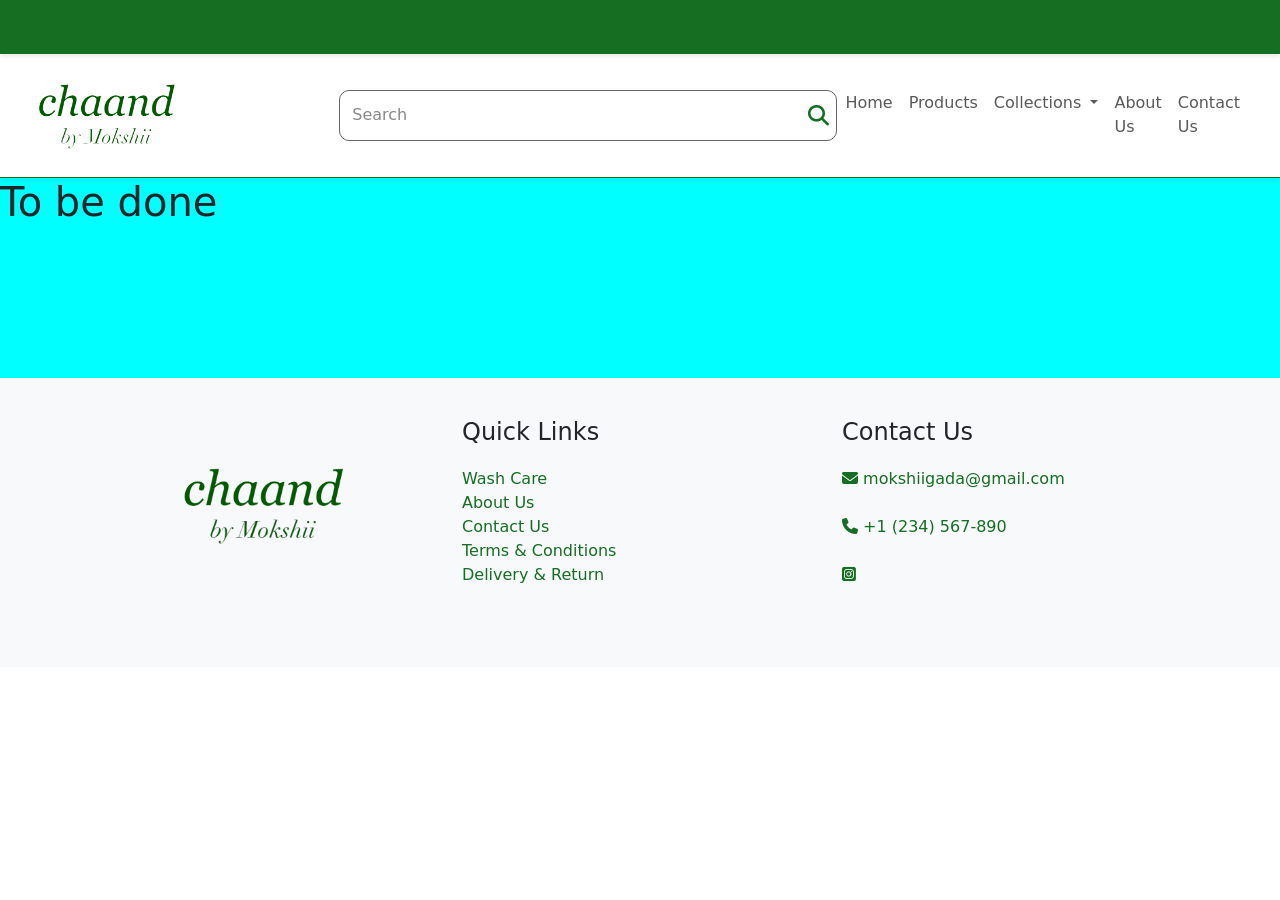
==== index.html @ b55c038a "eleventh" ====
<!DOCTYPE html>
<html lang="en">
<head>
    <meta charset="UTF-8">
    <meta name="viewport" content="width=device-width, initial-scale=1.0">
    <title>chaand</title>

    <!-- Bootstrap CSS -->
    <link href="https://cdn.jsdelivr.net/npm/bootstrap@5.3.0-alpha3/dist/css/bootstrap.min.css" rel="stylesheet"
    integrity="sha384-KK94CHFLLe+nY2dmCWGMq91rCGa5gtU4mk92HdvYe+M/SXH301p5ILy+dN9+nJOZ" crossorigin="anonymous">

    <!-- Bootstrap JS -->
    <script src="https://cdn.jsdelivr.net/npm/bootstrap@5.3.0-alpha3/dist/js/bootstrap.bundle.min.js"></script>

    <!-- Bootstrap Icons -->
    <link rel="stylesheet" href="https://cdnjs.cloudflare.com/ajax/libs/font-awesome/4.7.0/css/font-awesome.min.css">
    <link rel="stylesheet" href="https://cdnjs.cloudflare.com/ajax/libs/font-awesome/6.5.2/css/all.min.css" integrity="sha512-SnH5WK+bZxgPHs44uWIX+LLJAJ9/2PkPKZ5QiAj6Ta86w+fsb2TkcmfRyVX3pBnMFcV7oQPJkl9QevSCWr3W6A==" crossorigin="anonymous" referrerpolicy="no-referrer" />


    <!-- Title Icon -->
    <link rel="icon" href="./images/favicon.png" type="image/x-icon">

    <!-- Custom CSS -->
    <link rel="stylesheet" href="./CSS/home.css">
</head>
<body>
    <!-- Marquee -->
    <div class="marquee-container">
        <div class="marquee-text">| Linen your Way |</div>
        <div class="marquee-text">Sustainable | Handcrafted | Timeless luxury</div>
    </div>

    <!-- Navbar -->
    <nav class="navbar navbar-expand-lg navbar-light bg-white p-3 fs-6 align-items-center shadow-sm">
        <div class="container-fluid">
            <!-- Logo -->
            <a class="navbar-brand" href="#">
                <img class="logo_img" src="./images/logo b.png" alt="logo">
            </a>

            <!-- Toggler Button -->
            <button class="navbar-toggler" type="button" data-bs-toggle="collapse" data-bs-target="#navbarContent" aria-controls="navbarContent" aria-expanded="false" aria-label="Toggle navigation">
                <span class="navbar-toggler-icon"></span>
            </button>
        </div>

        <!-- Search Box (Always visible but positioned below the logo only on small screens) -->
        <div class="search_box_container">
            <div class="search_box position-relative">
                <input type="text" name="search" id="search" placeholder=" " required>
                <label for="search" class="floating_label">Search</label>
                <i class="fa fa-search position-absolute end-0 me-2"></i>
            </div>
        </div>

        <!-- Navbar Links -->
        <div class="collapse navbar-collapse content_bar" id="navbarContent">
            <ul class="navbar-nav ms-auto mb-2 mb-lg-0">
                <li class="nav-item">
                    <a class="nav-link" href="#">Home</a>
                </li>
                <li class="nav-item">
                    <a class="nav-link" href="#">Products</a>
                </li>
                <!-- Dropdown Menu -->
                <li class="nav-item dropdown">
                    <a class="nav-link dropdown-toggle" href="#" id="collectionsDropdown" role="button" data-bs-toggle="dropdown" aria-expanded="false">
                        Collections
                    </a>
                    <ul class="dropdown-menu" aria-labelledby="collectionsDropdown">
                        <li><a class="dropdown-item" href="#">Collection Padma</a></li>
                        <!-- <li><hr class="dropdown-divider"></li> -->
                    </ul>
                </li>
                <li class="nav-item">
                    <a class="nav-link" href="#">About Us</a>
                </li>
                <li class="nav-item">
                    <a class="nav-link" href="#">Contact Us</a>
                </li>
            </ul>
        </div>
    </nav>


    <section class="main" style="background-color: aqua; height: 200px;"> 
        <h1>To be done</h1>
    </section>


    <!-- footer -->
    <footer class="footer">
        <div class="container">
            <div class="row">
                <!-- Section 1: Logo -->
                <div class="col-md-4 text-center text-md-left mb-4" style="align-self: center;">
                    <img src="./images/footer_logo.png" alt="Brand Logo" class="img-fluid" style="max-width: 200px; align-items:center ; ">
                    <!-- <p>Linen your way</p> -->
                </div>

                <!-- Section 2: Quick Links -->
                <div class="col-md-4 mb-4">
                    <h4>Quick Links</h4>
                    <ul class="list-unstyled">
                        <li><a href="/wash-care">Wash Care</a></li>
                        <li><a href="/about">About Us</a></li>
                        <li><a href="/contact">Contact Us</a></li>
                        <li><a href="/terms">Terms & Conditions</a></li>
                        <li><a href="/delivery-return">Delivery & Return</a></li>
                    </ul>
                </div>

                <!-- Section 3: Contact Information -->
                <div class="col-md-4 mb-4 f-sec-3">
                    <h4>Contact Us</h4>
                    <a href="mailto:your-email@example.com"><i class="fa-solid fa-envelope"></i> mokshiigada@gmail.com</a><br><br>
                    <a href="tel:+1234567890"><i class="fa-solid fa-phone"></i> +1 (234) 567-890</a><br><br>
                    <p><a href="https://www.instagram.com/chaandbymokshii?igsh=dm93OHhjeDJ2b2Zz" target="_blank"><i class="fa-brands fa-square-instagram"></i></a></p>
                </div>
            </div>
        </div>
    </footer>
</body>
</html>
---- CSS/home.css ----
/* Marquee */

.marquee-container {
    position: fixed;
    top: 0;
    left: 0;
    width: 100%;
    height: 6vh;
    overflow: hidden;
    background: #166e22; /* Clean white background */
    box-shadow: 0 2px 5px rgba(0, 0, 0, 0.1); /* Subtle shadow for separation */
    display: flex;
    align-items: center;
    justify-content: center;
    z-index: 1000;
}

/* Marquee text */
.marquee-text {
    position: absolute;
    width: 100%;
    text-align: center;
    font-size: 1.3rem;
    font-weight: 500;
    color: #333; /* Neutral, professional color */
    opacity: 0;
    color: #ffffff;
    animation: marquee-animation 8s linear infinite;
    transition: transform 0.3s ease, opacity 0.3s ease;
    display: flex;
    justify-content: center;
    align-items: center;
}



.marquee-text:nth-child(1) {
    animation-delay: 0s;
}

/* Second marquee animation */
.marquee-text:nth-child(2) {
    animation-delay: 4s;
}

/* Fade-in and slide-up animation */
@keyframes marquee-animation {
    0% { transform: translateY(100%); opacity: 0; }
    15% { transform: translateY(0); opacity: 1; }
    40% { transform: translateY(0); opacity: 1; }
    50% { transform: translateY(-100%); opacity: 0; }
    100% { transform: translateY(-100%); opacity: 0; }
}

/* Pause on hover */
.marquee-container:hover .marquee-text {
    animation-play-state: paused;
}

/* Responsive design */
@media (max-width: 768px) {

    .marquee-container
    {
        height: 4.3vh;
    }

    .marquee-text {
        font-size: 1rem;
    }
}


/* Navbar */
.navbar
{
    margin-top: 6vh;
    border-bottom: 1px groove #166e22;
}

.logo_img {
    width: 10rem;
    height: auto;
}
.search_box {
    position: relative;
    display: flex;
    align-items: center;
}

.search_box input {
    all: unset;
    padding: 0.8rem 0.5rem;
    width: 30rem;
    border: 1px solid #666;
    border-radius: 10px;
    transition: border-color 0.3s ease;
}

.search_box input:focus,
.search_box input:hover {
    border-color: #166e22;
    outline: none;
}

.floating_label {
    position: absolute;
    top: 50%;
    left: 0.8rem;
    transform: translateY(-50%);
    color: #888;
    font-size: 1rem;
    transition: all 0.3s ease;
    pointer-events: none;
}

.search_box input:focus ~ .floating_label,
.search_box input:not(:placeholder-shown) ~ .floating_label {
    top: -0.25rem;
    left: 0.6rem;
    font-size: 1rem;
    color: #166e22;
    background: #fff;
    padding-inline: 0.2rem;
}

.search_box i {
    position: absolute;
    right: 10px;
    color: #166e22;
    font-size: 1.3rem;
    pointer-events: none;
}

@media (max-width: 768px) {

    .heading_row
    {
        display: block;
    }

    .navbar
    {
        margin-top: 4.3vh;
    }

    .logo
    {
        margin-left: -5%;
    }

    .logo_img {
        width: 7rem;
    }   

    .search_box input {
        width: 10rem;
    }
}

/* Logo */
.logo_img {
    width: 10rem;
    height: auto;
}

/* Search Box */
.search_box {
    position: relative;
    display: flex;
    align-items: center;
    margin: 0 auto;
}

.search_box input {
    all: unset;
    padding: 0.8rem 0.5rem;
    width: 100%;
    border: 1px solid #666;
    border-radius: 10px;
    transition: border-color 0.3s ease;
}

.search_box input:focus,
.search_box input:hover {
    border-color: #166e22;
    outline: none;
}

.floating_label {
    position: absolute;
    top: 50%;
    left: 0.8rem;
    transform: translateY(-50%);
    color: #888;
    font-size: 1rem;
    transition: all 0.3s ease;
    pointer-events: none;
}

.search_box input:focus ~ .floating_label,
.search_box input:not(:placeholder-shown) ~ .floating_label {
    top: -0.25rem;
    left: 0.6rem;
    font-size: 0.9rem;
    color: #166e22;
    background: #fff;
    padding-inline: 0.2rem;
}

.search_box i {
    position: absolute;
    right: 10px;
    color: #166e22;
    font-size: 1.3rem;
    pointer-events: none;
}

/* Responsive Search Box */
@media (max-width: 992px) {
    .search_box {
        margin-top: 0.5rem;
        width: 100%;
    }
}

@media (max-width: 768px) {
    .logo_img {
        width: 7rem;
    }

    .content_bar
    {
        margin-top: 1rem;
    }
}

.navbar {
    margin-top: 6vh;
    border-bottom: 1px solid #166e22;
}

.content_bar
{
    margin-right: 1rem;
    /* margin-left: -5%; */
}

.search_box {
    position: relative;
    display: flex;
    align-items: center;
    margin: 0 auto;
}

.search_box input {
    all: unset;
    padding: 0.8rem 0.5rem;
    width: 100%;
    width: 30rem;
    border: 1px solid #666;
    border-radius: 10px;
    transition: border-color 0.3s ease;
}

.search_box input:focus,
.search_box input:hover {
    border-color: #166e22;
    outline: none;
}

.floating_label {
    position: absolute;
    top: 50%;
    left: 0.8rem;
    transform: translateY(-50%);
    color: #888;
    font-size: 1rem;
    transition: all 0.3s ease;
    pointer-events: none;
}

.search_box input:focus ~ .floating_label,
.search_box input:not(:placeholder-shown) ~ .floating_label {
    top: -0.25rem;
    left: 0.6rem;
    font-size: 0.9rem;
    color: #166e22;
    background: #fff;
    padding-inline: 0.2rem;
}

.search_box i {
    position: absolute;
    right: 10px;
    color: #166e22;
    font-size: 1.3rem;
    pointer-events: none;
}

.search_box_container {
    width: 100%;
}


@media (max-width: 992px) {
    .search_box_container {
        margin-top: 1rem; 
    }
}

@media (min-width: 992px) {
    .search_box_container {
        display: flex;
        justify-content: flex-end;
        margin-top: 0;
    }
}


/* footer */
.footer {
    background-color: #f8f9fa;
    padding: 40px 0;
}
.footer h4 {
    margin-bottom: 20px;
}
.footer a {
    color: #007bff;
    text-decoration: none;
}
.footer a:hover {
    text-decoration: underline;
}

.footer a, i, p{
    color: #166e22;
}

@media(max-width:767px){   
    .footer{
        display: flex;
        align-items: center;
        /* justify-content: center; */
        text-align: center;
    }
}
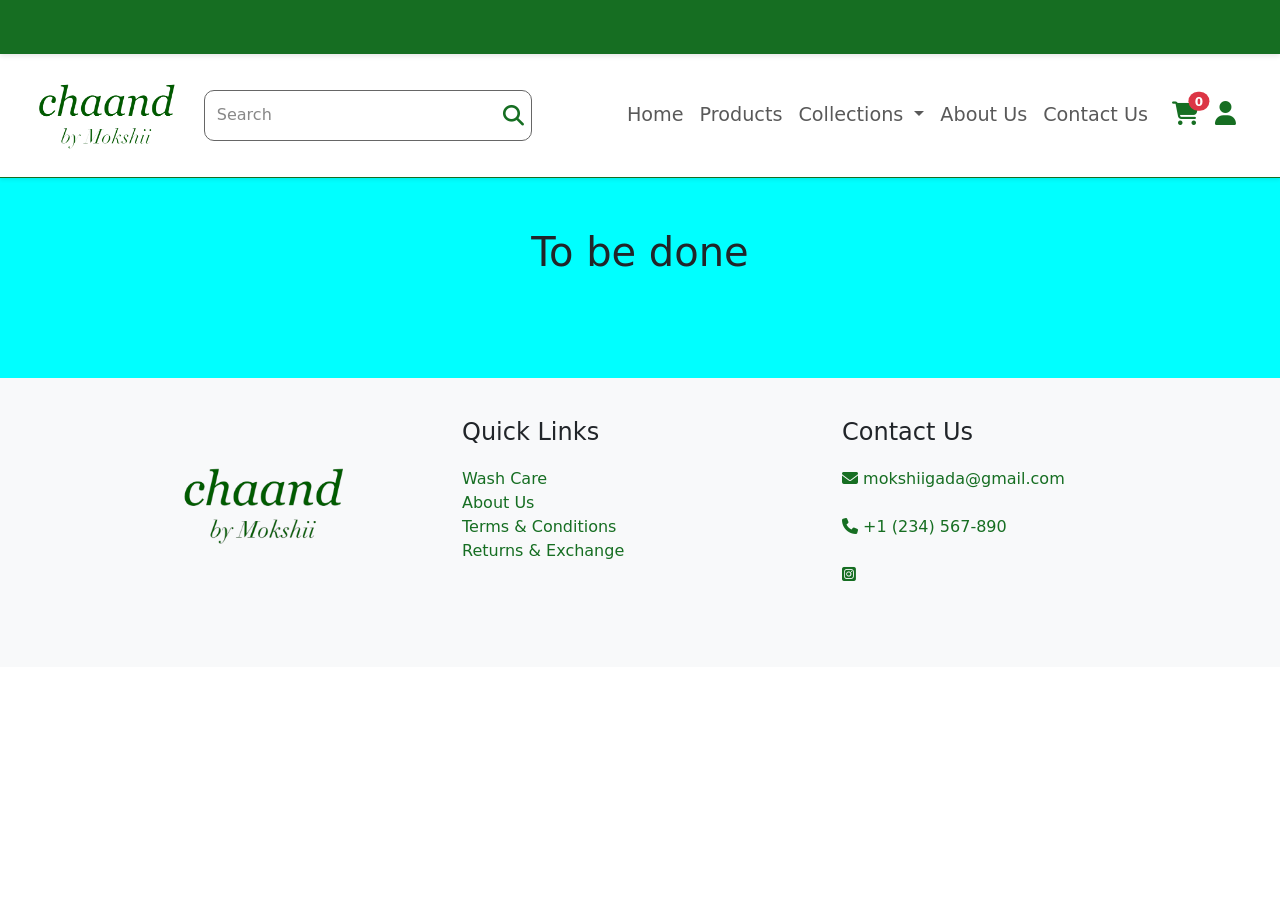
==== commit 11fae7dc: "twelth" ====
--- a/index.html
+++ b/index.html
@@ -22,6 +22,8 @@
 
     <!-- Custom CSS -->
     <link rel="stylesheet" href="./CSS/home.css">
+
+    
 </head>
 <body>
     <!-- Marquee -->
@@ -32,55 +34,72 @@
 
     <!-- Navbar -->
     <nav class="navbar navbar-expand-lg navbar-light bg-white p-3 fs-6 align-items-center shadow-sm">
-        <div class="container-fluid">
-            <!-- Logo -->
+        <div class="container-fluid d-flex align-items-center">
             <a class="navbar-brand" href="#">
                 <img class="logo_img" src="./images/logo b.png" alt="logo">
             </a>
-
-            <!-- Toggler Button -->
-            <button class="navbar-toggler" type="button" data-bs-toggle="collapse" data-bs-target="#navbarContent" aria-controls="navbarContent" aria-expanded="false" aria-label="Toggle navigation">
+        
+            <div class="search_box_container me-auto">
+                <div class="search_box position-relative">
+                    <input type="text" name="search" id="search" placeholder=" " required>
+                    <label for="search" class="floating_label">Search</label>
+                    <i class="fa fa-search position-absolute end-0 me-2"></i>
+                </div>
+            </div>
+        
+            <button class="navbar-toggler order-3" type="button" data-bs-toggle="collapse" data-bs-target="#navbarContent" aria-controls="navbarContent" aria-expanded="false" aria-label="Toggle navigation">
                 <span class="navbar-toggler-icon"></span>
             </button>
-        </div>
-
-        <!-- Search Box (Always visible but positioned below the logo only on small screens) -->
-        <div class="search_box_container">
-            <div class="search_box position-relative">
-                <input type="text" name="search" id="search" placeholder=" " required>
-                <label for="search" class="floating_label">Search</label>
-                <i class="fa fa-search position-absolute end-0 me-2"></i>
+        
+            <div class="collapse navbar-collapse content_bar order-2" id="navbarContent">
+                <ul class="navbar-nav ms-auto mb-2 mb-lg-0">
+                    <li class="nav-item">
+                        <a class="nav-link" href="#">Home</a>
+                    </li>
+                    <li class="nav-item">
+                        <a class="nav-link" href="#">Products</a>
+                    </li>
+                    <li class="nav-item dropdown">
+                        <a class="nav-link dropdown-toggle" href="#" id="collectionsDropdown" role="button" data-bs-toggle="dropdown" aria-expanded="false">
+                            Collections
+                        </a>
+                        <ul class="dropdown-menu" aria-labelledby="collectionsDropdown">
+                            <li><a class="dropdown-item" href="#">Collection Padma</a></li>
+                        </ul>
+                    </li>
+                    <li class="nav-item">
+                        <a class="nav-link" href="#">About Us</a>
+                    </li>
+                    <li class="nav-item">
+                        <a class="nav-link" href="#">Contact Us</a>
+                    </li>
+                </ul>
+            </div>
+        
+            <!-- desktop view -->
+            <div class="icon-bar d-none d-lg-flex align-items-center ms-lg-3 order-2">
+                <a href="/cart" class="nav-link position-relative me-3">
+                    <i class="fa fa-shopping-cart"></i>
+                    <span class="position-absolute top-0 start-100 translate-middle badge rounded-pill bg-danger">0</span>
+                </a>
+                <a href="/account" class="nav-link">
+                    <i class="fa fa-user"></i>
+                </a>
+            </div>
+        
+            <!-- mobile view -->
+            <div class="icon-bar d-flex d-lg-none align-items-center order-1 ms-auto">
+                <a href="/cart" class="nav-link position-relative me-3">
+                    <i class="fa fa-shopping-cart"></i>
+                    <span class="position-absolute top-0 start-100 translate-middle badge rounded-pill bg-danger">0</span>
+                </a>
+                <a href="/account" class="nav-link">
+                    <i class="fa fa-user"></i>
+                </a>
             </div>
         </div>
-
-        <!-- Navbar Links -->
-        <div class="collapse navbar-collapse content_bar" id="navbarContent">
-            <ul class="navbar-nav ms-auto mb-2 mb-lg-0">
-                <li class="nav-item">
-                    <a class="nav-link" href="#">Home</a>
-                </li>
-                <li class="nav-item">
-                    <a class="nav-link" href="#">Products</a>
-                </li>
-                <!-- Dropdown Menu -->
-                <li class="nav-item dropdown">
-                    <a class="nav-link dropdown-toggle" href="#" id="collectionsDropdown" role="button" data-bs-toggle="dropdown" aria-expanded="false">
-                        Collections
-                    </a>
-                    <ul class="dropdown-menu" aria-labelledby="collectionsDropdown">
-                        <li><a class="dropdown-item" href="#">Collection Padma</a></li>
-                        <!-- <li><hr class="dropdown-divider"></li> -->
-                    </ul>
-                </li>
-                <li class="nav-item">
-                    <a class="nav-link" href="#">About Us</a>
-                </li>
-                <li class="nav-item">
-                    <a class="nav-link" href="#">Contact Us</a>
-                </li>
-            </ul>
-        </div>
-    </nav>
+        
+    </nav>        
 
 
     <section class="main" style="background-color: aqua; height: 200px;"> 
@@ -92,25 +111,20 @@
     <footer class="footer">
         <div class="container">
             <div class="row">
-                <!-- Section 1: Logo -->
                 <div class="col-md-4 text-center text-md-left mb-4" style="align-self: center;">
                     <img src="./images/footer_logo.png" alt="Brand Logo" class="img-fluid" style="max-width: 200px; align-items:center ; ">
-                    <!-- <p>Linen your way</p> -->
                 </div>
 
-                <!-- Section 2: Quick Links -->
                 <div class="col-md-4 mb-4">
                     <h4>Quick Links</h4>
                     <ul class="list-unstyled">
                         <li><a href="/wash-care">Wash Care</a></li>
                         <li><a href="/about">About Us</a></li>
-                        <li><a href="/contact">Contact Us</a></li>
                         <li><a href="/terms">Terms & Conditions</a></li>
-                        <li><a href="/delivery-return">Delivery & Return</a></li>
+                        <li><a href="/delivery-return">Returns & Exchange</a></li>
                     </ul>
                 </div>
 
-                <!-- Section 3: Contact Information -->
                 <div class="col-md-4 mb-4 f-sec-3">
                     <h4>Contact Us</h4>
                     <a href="mailto:your-email@example.com"><i class="fa-solid fa-envelope"></i> mokshiigada@gmail.com</a><br><br>
--- a/CSS/home.css
+++ b/CSS/home.css
@@ -1,5 +1,4 @@
 /* Marquee */
-
 .marquee-container {
     position: fixed;
     top: 0;
@@ -7,24 +6,22 @@
     width: 100%;
     height: 6vh;
     overflow: hidden;
-    background: #166e22; /* Clean white background */
-    box-shadow: 0 2px 5px rgba(0, 0, 0, 0.1); /* Subtle shadow for separation */
+    background: #166e22;
+    box-shadow: 0 2px 5px rgba(0, 0, 0, 0.1);
     display: flex;
     align-items: center;
     justify-content: center;
     z-index: 1000;
 }
 
-/* Marquee text */
 .marquee-text {
     position: absolute;
     width: 100%;
     text-align: center;
     font-size: 1.3rem;
     font-weight: 500;
-    color: #333; /* Neutral, professional color */
+    color: #ffffff;
     opacity: 0;
-    color: #ffffff;
     animation: marquee-animation 8s linear infinite;
     transition: transform 0.3s ease, opacity 0.3s ease;
     display: flex;
@@ -32,18 +29,14 @@
     align-items: center;
 }
 
-
-
 .marquee-text:nth-child(1) {
     animation-delay: 0s;
 }
 
-/* Second marquee animation */
 .marquee-text:nth-child(2) {
     animation-delay: 4s;
 }
 
-/* Fade-in and slide-up animation */
 @keyframes marquee-animation {
     0% { transform: translateY(100%); opacity: 0; }
     15% { transform: translateY(0); opacity: 1; }
@@ -52,37 +45,48 @@
     100% { transform: translateY(-100%); opacity: 0; }
 }
 
-/* Pause on hover */
 .marquee-container:hover .marquee-text {
     animation-play-state: paused;
 }
 
-/* Responsive design */
 @media (max-width: 768px) {
-
-    .marquee-container
-    {
+    .marquee-container {
         height: 4.3vh;
     }
-
     .marquee-text {
         font-size: 1rem;
     }
 }
 
-
 /* Navbar */
-.navbar
+.navbar {
+    margin-top: 6vh;
+    border-bottom: 1px solid #166e22;
+    display: flex;
+    justify-content: space-between;
+    align-items: center;
+}
+
+.navbar-nav li a
 {
-    margin-top: 6vh;
-    border-bottom: 1px groove #166e22;
+    font-size: larger;
 }
 
 .logo_img {
     width: 10rem;
     height: auto;
 }
+
+.search_box_container {
+    flex-grow: 1;
+    display: flex;
+    justify-content: flex-end;
+    margin-right: auto;
+}
+
 .search_box {
+    width: 100%;
+    max-width: 400px;
     position: relative;
     display: flex;
     align-items: center;
@@ -91,9 +95,10 @@
 .search_box input {
     all: unset;
     padding: 0.8rem 0.5rem;
-    width: 30rem;
+    width: 100%;
     border: 1px solid #666;
     border-radius: 10px;
+    padding-right: 2rem;
     transition: border-color 0.3s ease;
 }
 
@@ -132,217 +137,87 @@
     pointer-events: none;
 }
 
-@media (max-width: 768px) {
-
-    .heading_row
-    {
-        display: block;
-    }
-
-    .navbar
-    {
-        margin-top: 4.3vh;
-    }
-
-    .logo
-    {
-        margin-left: -5%;
-    }
-
-    .logo_img {
-        width: 7rem;
-    }   
-
-    .search_box input {
-        width: 10rem;
-    }
-}
-
-/* Logo */
-.logo_img {
-    width: 10rem;
-    height: auto;
-}
-
-/* Search Box */
-.search_box {
-    position: relative;
-    display: flex;
-    align-items: center;
-    margin: 0 auto;
-}
-
-.search_box input {
-    all: unset;
-    padding: 0.8rem 0.5rem;
-    width: 100%;
-    border: 1px solid #666;
-    border-radius: 10px;
-    transition: border-color 0.3s ease;
-}
-
-.search_box input:focus,
-.search_box input:hover {
-    border-color: #166e22;
-    outline: none;
-}
-
-.floating_label {
-    position: absolute;
-    top: 50%;
-    left: 0.8rem;
-    transform: translateY(-50%);
-    color: #888;
-    font-size: 1rem;
-    transition: all 0.3s ease;
-    pointer-events: none;
-}
-
-.search_box input:focus ~ .floating_label,
-.search_box input:not(:placeholder-shown) ~ .floating_label {
-    top: -0.25rem;
-    left: 0.6rem;
-    font-size: 0.9rem;
-    color: #166e22;
-    background: #fff;
-    padding-inline: 0.2rem;
-}
-
-.search_box i {
-    position: absolute;
-    right: 10px;
-    color: #166e22;
-    font-size: 1.3rem;
-    pointer-events: none;
-}
-
-/* Responsive Search Box */
-@media (max-width: 992px) {
-    .search_box {
-        margin-top: 0.5rem;
-        width: 100%;
-    }
-}
-
+/* Navbar icon bar */
+.icon-bar {
+    display: flex;
+    align-items: center;
+    justify-content: center;
+    margin-right: 0.5rem;
+}
+
+.icon-bar a {
+    text-decoration: none;
+    margin-right: 0.5rem;
+}
+
+.icon-bar i {
+    font-size: 1.5rem;
+    color: #166e22;
+}
+
+.icon-bar .badge {
+    font-size: 0.75rem;
+    padding: 0.2rem 0.4rem;
+}
+
+/* Responsive adjustments */
 @media (max-width: 768px) {
     .logo_img {
         width: 7rem;
     }
 
-    .content_bar
-    {
-        margin-top: 1rem;
-    }
-}
-
-.navbar {
-    margin-top: 6vh;
-    border-bottom: 1px solid #166e22;
-}
-
-.content_bar
-{
-    margin-right: 1rem;
-    /* margin-left: -5%; */
-}
-
-.search_box {
-    position: relative;
-    display: flex;
-    align-items: center;
-    margin: 0 auto;
-}
-
-.search_box input {
-    all: unset;
-    padding: 0.8rem 0.5rem;
-    width: 100%;
-    width: 30rem;
-    border: 1px solid #666;
-    border-radius: 10px;
-    transition: border-color 0.3s ease;
-}
-
-.search_box input:focus,
-.search_box input:hover {
-    border-color: #166e22;
-    outline: none;
-}
-
-.floating_label {
-    position: absolute;
-    top: 50%;
-    left: 0.8rem;
-    transform: translateY(-50%);
-    color: #888;
-    font-size: 1rem;
-    transition: all 0.3s ease;
-    pointer-events: none;
-}
-
-.search_box input:focus ~ .floating_label,
-.search_box input:not(:placeholder-shown) ~ .floating_label {
-    top: -0.25rem;
-    left: 0.6rem;
-    font-size: 0.9rem;
-    color: #166e22;
-    background: #fff;
-    padding-inline: 0.2rem;
-}
-
-.search_box i {
-    position: absolute;
-    right: 10px;
-    color: #166e22;
-    font-size: 1.3rem;
-    pointer-events: none;
-}
-
-.search_box_container {
-    width: 100%;
-}
-
-
-@media (max-width: 992px) {
+    .navbar {
+        margin-top: 4.3vh;
+    }
     .search_box_container {
-        margin-top: 1rem; 
-    }
-}
-
-@media (min-width: 992px) {
-    .search_box_container {
-        display: flex;
-        justify-content: flex-end;
-        margin-top: 0;
-    }
-}
-
-
-/* footer */
+        max-width: 100%;
+        margin-right: 0;
+    }
+}
+
+@media (max-width: 991.98px) {
+    .navbar-nav .nav-item.d-none {
+        display: none !important;
+    }
+    .search-bar {
+        display: none;
+    }
+}
+
+/* Footer */
 .footer {
     background-color: #f8f9fa;
     padding: 40px 0;
 }
+
 .footer h4 {
     margin-bottom: 20px;
 }
+
 .footer a {
-    color: #007bff;
     text-decoration: none;
 }
+
 .footer a:hover {
     text-decoration: underline;
 }
 
-.footer a, i, p{
-    color: #166e22;
-}
-
-@media(max-width:767px){   
-    .footer{
+.footer a, i, p {
+    color: #166e22;
+}
+
+@media (max-width: 767px) {
+    .footer {
         display: flex;
         align-items: center;
-        /* justify-content: center; */
         text-align: center;
     }
 }
+
+/* Main Section */
+.main {
+    background-color: aqua;
+    height: 200px;
+    text-align: center;
+    padding-top: 50px;
+}
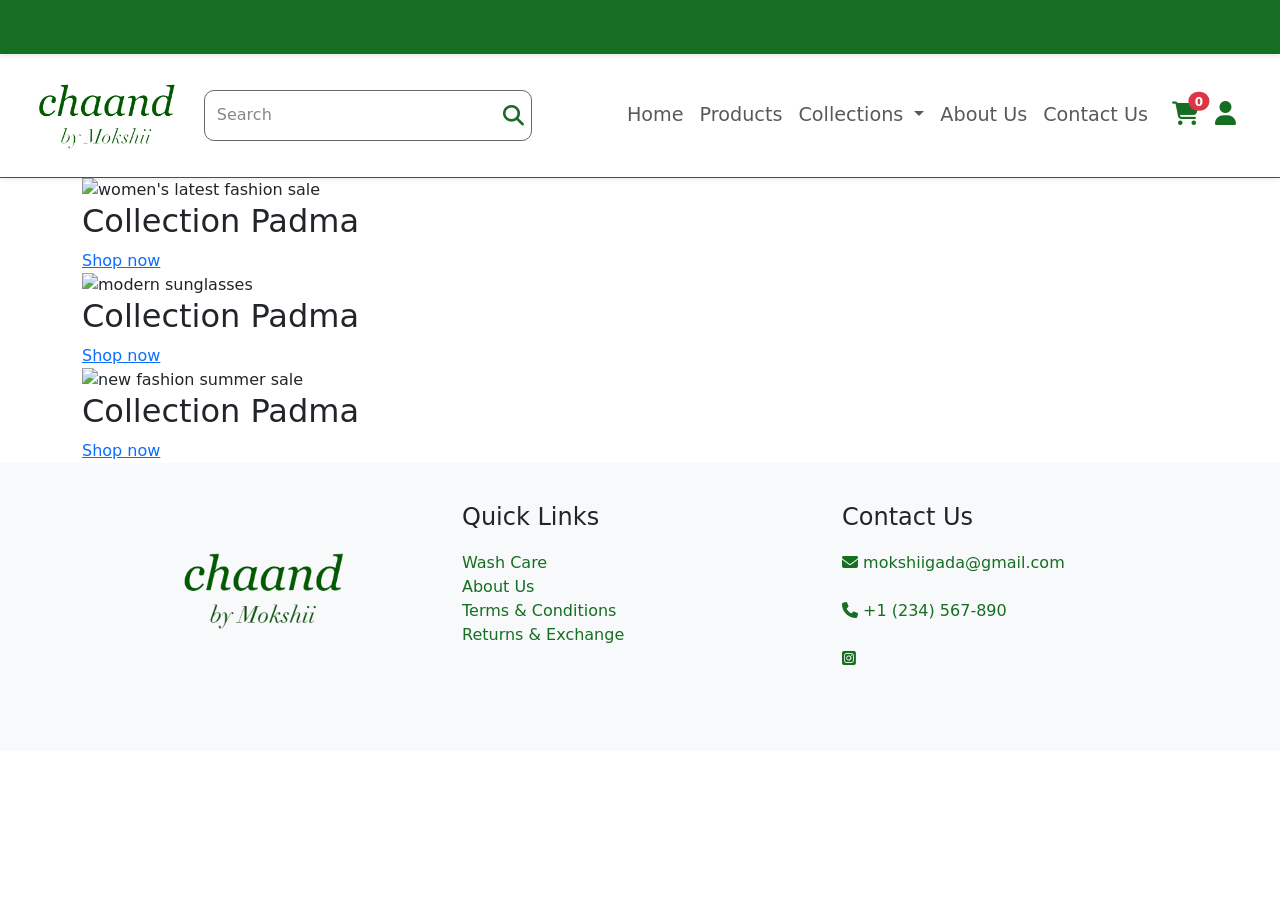
==== commit 9bd8af35: "thirteen" ====
--- a/index.html
+++ b/index.html
@@ -102,9 +102,45 @@
     </nav>        
 
 
-    <section class="main" style="background-color: aqua; height: 200px;"> 
+    <!-- <section class="main" style="background-color: aqua; height: 200px;"> 
         <h1>To be done</h1>
-    </section>
+    </section> -->
+
+    <main>
+        <div class="banner">
+            <div class="container">
+                <div class="slider-container has-scrollbar">
+                    <div class="slider-item">
+                        <img src="./images/carousel1.png" alt="women's latest fashion sale" class="banner-img">
+                        <div class="banner-content">
+                            <h2 class="banner-title">Collection Padma</h2>
+                            <a href="#" class="banner-btn">Shop now</a>
+                        </div>
+                    </div>
+                
+                    <div class="slider-item">
+                        <img src="./images/carousel2.heif" alt="modern sunglasses" class="banner-img">
+                        <div class="banner-content">
+                            <h2 class="banner-title">Collection Padma</h2>
+                            <a href="#" class="banner-btn">Shop now</a>
+                        </div>
+                    </div>
+                
+                    <div class="slider-item">
+                        <img src="./images/carousel1.png" alt="new fashion summer sale" class="banner-img">
+                        <div class="banner-content">
+                            <h2 class="banner-title">Collection Padma</h2>
+                            <a href="#" class="banner-btn">Shop now</a>
+                        </div>
+                    </div>
+                
+                    <div class="carousel-indicator"></div>
+                </div>
+                
+            </div>
+        </div>
+    </main>
+
 
 
     <!-- footer -->
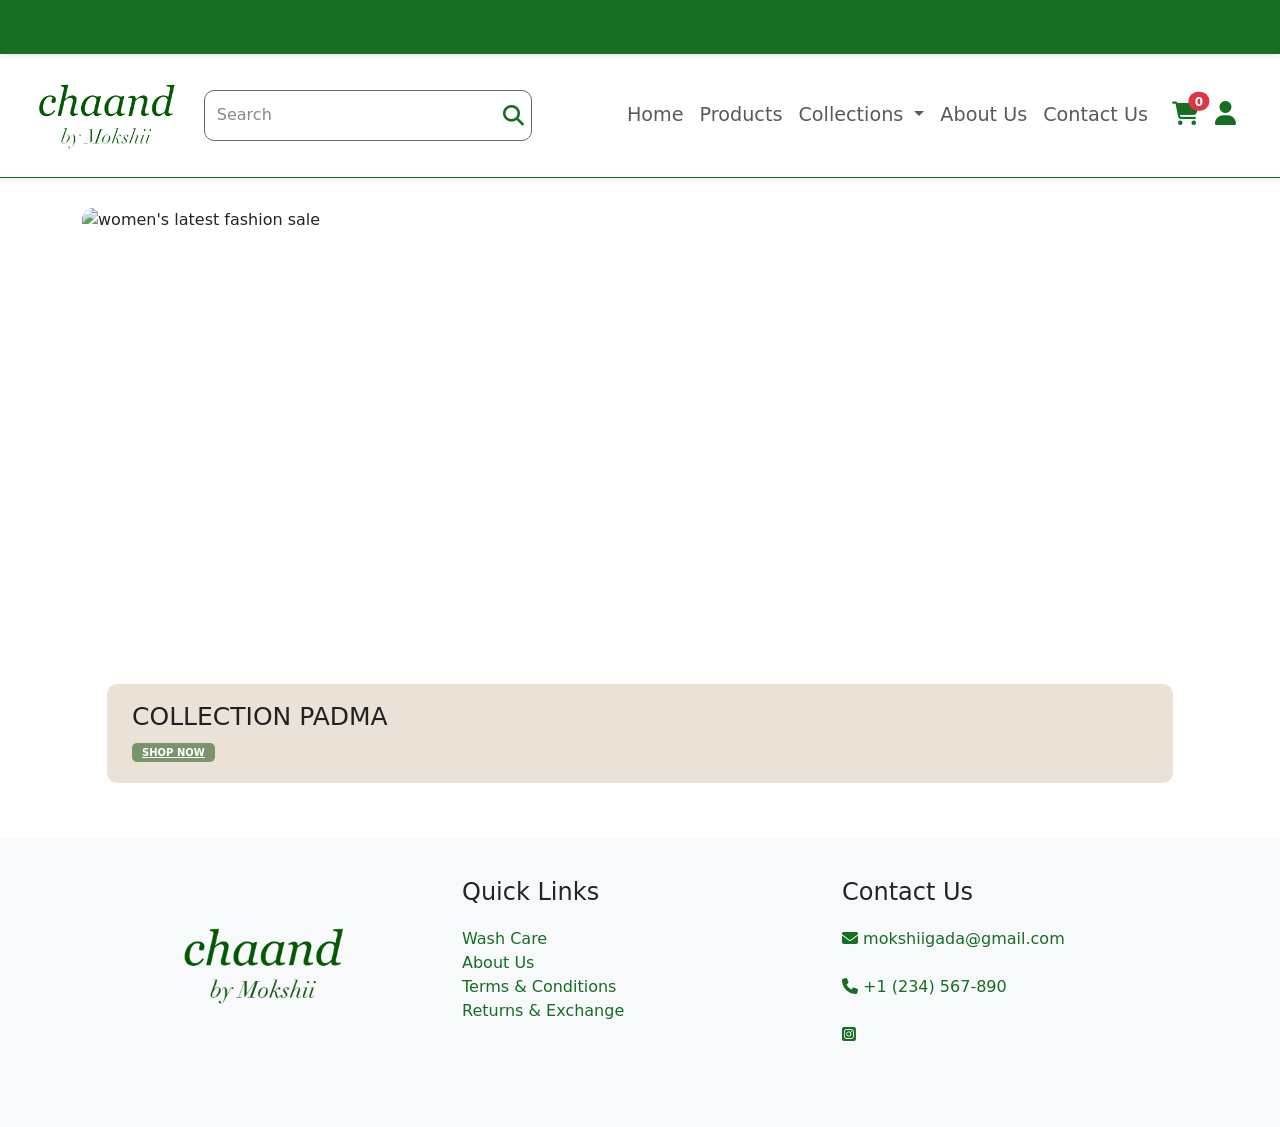
==== commit a65b4651: "sixteen" ====
--- a/index.html
+++ b/index.html
@@ -68,7 +68,7 @@
                         </ul>
                     </li>
                     <li class="nav-item">
-                        <a class="nav-link" href="#">About Us</a>
+                        <a class="nav-link" href="about_us.html">About Us</a>
                     </li>
                     <li class="nav-item">
                         <a class="nav-link" href="#">Contact Us</a>
@@ -156,7 +156,7 @@
                     <ul class="list-unstyled">
                         <li><a href="/wash-care">Wash Care</a></li>
                         <li><a href="/about">About Us</a></li>
-                        <li><a href="/terms">Terms & Conditions</a></li>
+                        <li><a href="terms_and_conditions.html">Terms & Conditions</a></li>
                         <li><a href="/delivery-return">Returns & Exchange</a></li>
                     </ul>
                 </div>
--- a/CSS/home.css
+++ b/CSS/home.css
@@ -67,8 +67,7 @@
     align-items: center;
 }
 
-.navbar-nav li a
-{
+.navbar-nav li a {
     font-size: larger;
 }
 
@@ -221,3 +220,91 @@
     text-align: center;
     padding-top: 50px;
 }
+
+/* carousel */
+.banner {
+    margin: 30px 0;
+}
+.slider-container {
+    display: flex;
+    align-items: center;
+    gap: 10px;
+    border-radius: 10px;
+    overflow-y: hidden;  
+    scroll-snap-type: inline mandatory;
+    overscroll-behavior-inline: contain;
+    scrollbar-width: thin;
+    scrollbar-color: #166e22 #f0f0f0;
+    width: 100%;
+}
+
+
+.slider-item {
+    position: relative;
+    min-width: 100%;
+    max-height: 450px;
+    aspect-ratio: 1 / 1;
+    border-radius: 10px;
+    overflow: hidden;
+    scroll-snap-align: start;
+}
+
+.slider-item .banner-img {
+    width: 100%;
+    height: 100%;
+    object-fit: cover;
+    object-position: right;
+}
+
+@media (min-width: 1024px) {
+    .slider-item {
+        max-height: 600px;
+    }
+}
+
+.banner-content {
+    background: #ebe2d7;
+    position: absolute;
+    bottom: 25px;
+    left: 25px;
+    right: 25px;
+    padding: 20px 25px;
+    border-radius: 10px;
+}
+
+.banner-subtitle {
+    color: #789569;
+    font-size: 0.875rem;
+    font-weight: 500;
+    text-transform: capitalize;
+    letter-spacing: 2px;
+    margin-bottom: 10px;
+}
+
+.banner-title {
+    color: hsl(0, 0%, 13%);
+    font-size: 1.563rem;
+    text-transform: uppercase;
+    line-height: 1;
+    margin-bottom: 10px;
+}
+
+.banner-text {
+    display: none;
+}
+
+.banner-btn {
+    background: #789569;
+    color: hsl(0, 100%, 100%);
+    width: max-content;
+    font-size: 0.625rem;
+    font-weight: 600;
+    text-transform: uppercase;
+    padding: 4px 10px;
+    border-radius: 5px;
+    transition: 0.2s ease;
+}
+
+.banner-btn:hover {
+    background: hsl(0, 0%, 13%);
+}
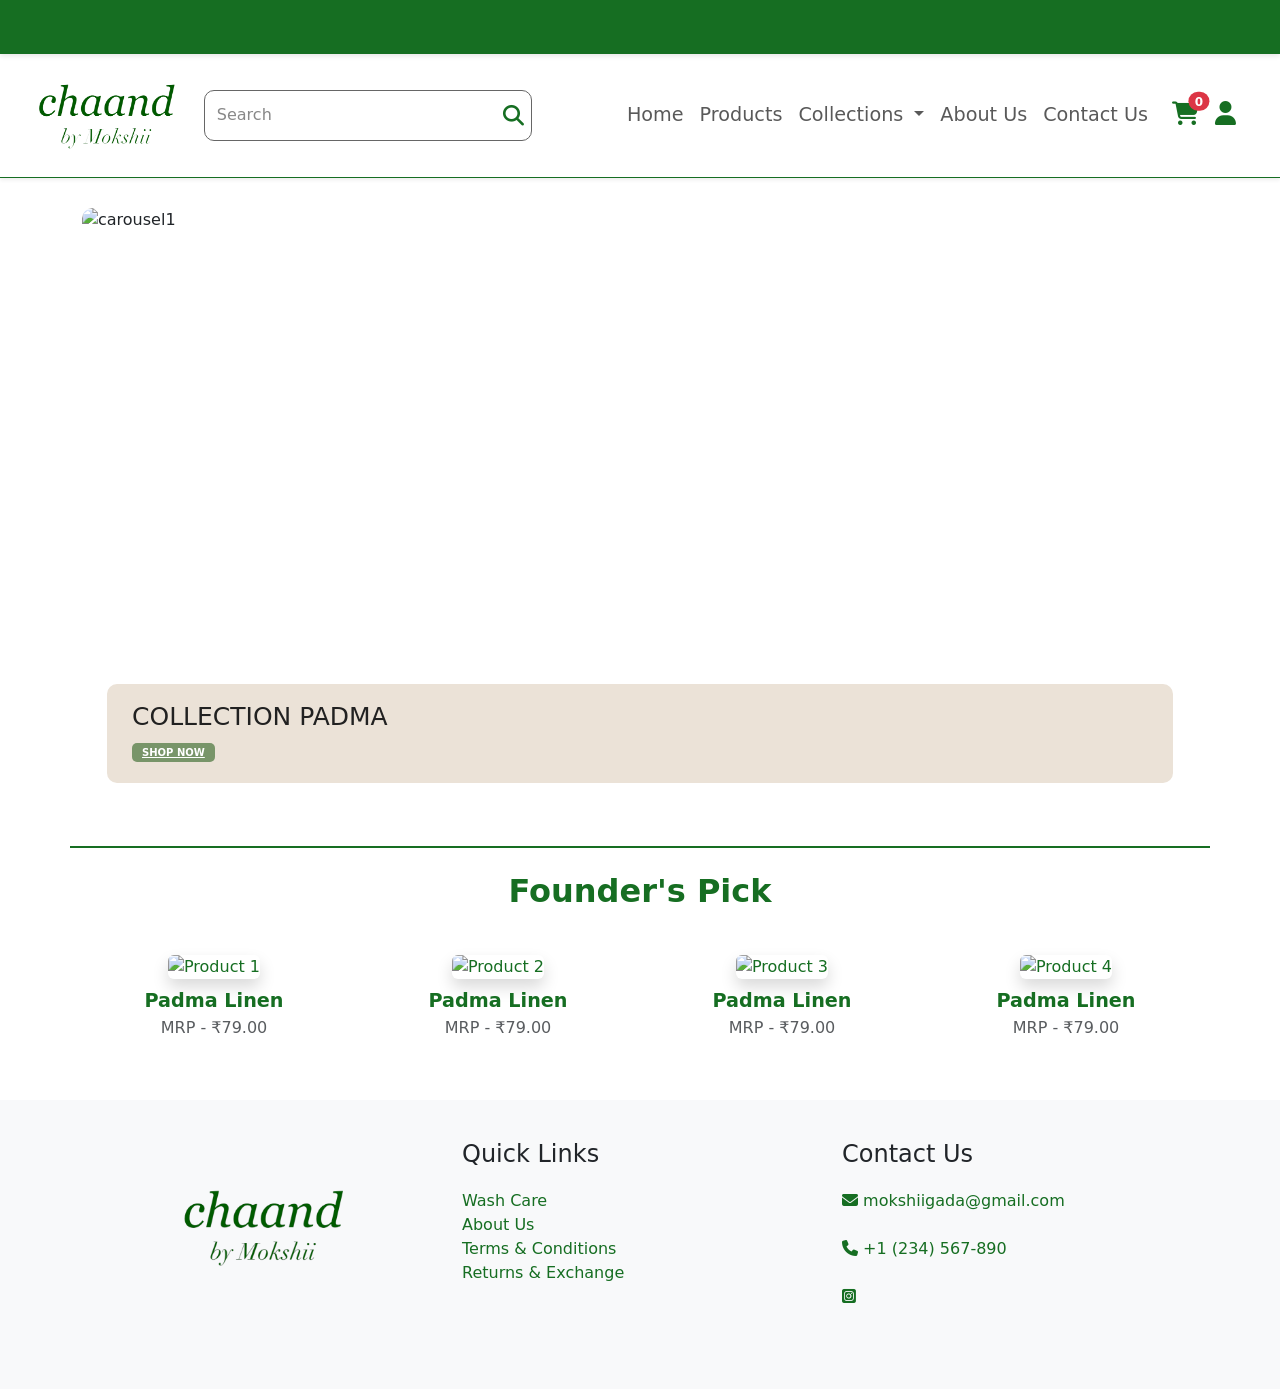
==== commit 188e0d68: "twenty" ====
--- a/index.html
+++ b/index.html
@@ -14,13 +14,15 @@
 
     <!-- Bootstrap Icons -->
     <link rel="stylesheet" href="https://cdnjs.cloudflare.com/ajax/libs/font-awesome/4.7.0/css/font-awesome.min.css">
-    <link rel="stylesheet" href="https://cdnjs.cloudflare.com/ajax/libs/font-awesome/6.5.2/css/all.min.css" integrity="sha512-SnH5WK+bZxgPHs44uWIX+LLJAJ9/2PkPKZ5QiAj6Ta86w+fsb2TkcmfRyVX3pBnMFcV7oQPJkl9QevSCWr3W6A==" crossorigin="anonymous" referrerpolicy="no-referrer" />
+    <link rel="stylesheet" href="https://cdnjs.cloudflare.com/ajax/libs/font-awesome/6.5.2/css/all.min.css" 
+    integrity="sha512-SnH5WK+bZxgPHs44uWIX+LLJAJ9/2PkPKZ5QiAj6Ta86w+fsb2TkcmfRyVX3pBnMFcV7oQPJkl9QevSCWr3W6A==" crossorigin="anonymous" referrerpolicy="no-referrer" />
 
 
     <!-- Title Icon -->
     <link rel="icon" href="./images/favicon.png" type="image/x-icon">
 
     <!-- Custom CSS -->
+    <link rel="stylesheet" href="./CSS/products/products.css">
     <link rel="stylesheet" href="./CSS/home.css">
 
     
@@ -57,7 +59,7 @@
                         <a class="nav-link" href="#">Home</a>
                     </li>
                     <li class="nav-item">
-                        <a class="nav-link" href="#">Products</a>
+                        <a class="nav-link" href="product.html">Products</a>
                     </li>
                     <li class="nav-item dropdown">
                         <a class="nav-link dropdown-toggle" href="#" id="collectionsDropdown" role="button" data-bs-toggle="dropdown" aria-expanded="false">
@@ -71,7 +73,7 @@
                         <a class="nav-link" href="about_us.html">About Us</a>
                     </li>
                     <li class="nav-item">
-                        <a class="nav-link" href="#">Contact Us</a>
+                        <a class="nav-link" href="contact_us.html">Contact Us</a>
                     </li>
                 </ul>
             </div>
@@ -111,7 +113,7 @@
             <div class="container">
                 <div class="slider-container has-scrollbar">
                     <div class="slider-item">
-                        <img src="./images/carousel1.png" alt="women's latest fashion sale" class="banner-img">
+                        <img src="./images/carousel1.png" alt="carousel1" class="banner-img">
                         <div class="banner-content">
                             <h2 class="banner-title">Collection Padma</h2>
                             <a href="#" class="banner-btn">Shop now</a>
@@ -119,7 +121,7 @@
                     </div>
                 
                     <div class="slider-item">
-                        <img src="./images/carousel2.heif" alt="modern sunglasses" class="banner-img">
+                        <img src="./images/carousel2.png" alt="carousel2" class="banner-img">
                         <div class="banner-content">
                             <h2 class="banner-title">Collection Padma</h2>
                             <a href="#" class="banner-btn">Shop now</a>
@@ -127,7 +129,7 @@
                     </div>
                 
                     <div class="slider-item">
-                        <img src="./images/carousel1.png" alt="new fashion summer sale" class="banner-img">
+                        <img src="./images/carousel1.png" alt="carousel3" class="banner-img">
                         <div class="banner-content">
                             <h2 class="banner-title">Collection Padma</h2>
                             <a href="#" class="banner-btn">Shop now</a>
@@ -138,6 +140,42 @@
                 </div>
                 
             </div>
+        </div>
+
+        
+
+        <div class="container py-4 founder_pick">
+            <h2 class="text-center mb-4 heading"><b>Founder's Pick</b></h2>
+            <ul class="product d-flex flex-wrap justify-content-center">
+                <li class="col-6 col-md-4 col-lg-3">
+                    <figure class="text-center">
+                        <img src="images/carousel1.png" alt="Product 1" class="img-fluid rounded shadow">
+                        <figcaption class="mt-2 fw-bold">Padma Linen</figcaption>
+                        <figcaption class="text-muted">MRP - &#8377;79.00</figcaption>
+                    </figure>
+                </li>
+                <li class="col-6 col-md-4 col-lg-3">
+                    <figure class="text-center">
+                        <img src="images/carousel2.png" alt="Product 2" class="img-fluid rounded shadow">
+                        <figcaption class="mt-2 fw-bold">Padma Linen</figcaption>
+                        <figcaption class="text-muted">MRP - &#8377;79.00</figcaption>
+                    </figure>
+                </li>
+                <li class="col-6 col-md-4 col-lg-3">
+                    <figure class="text-center">
+                        <img src="images/carousel1.png" alt="Product 3" class="img-fluid rounded shadow">
+                        <figcaption class="mt-2 fw-bold">Padma Linen</figcaption>
+                        <figcaption class="text-muted">MRP - &#8377;79.00</figcaption>
+                    </figure>
+                </li>
+                <li class="col-6 col-md-4 col-lg-3">
+                    <figure class="text-center">
+                        <img src="images/carousel1.png" alt="Product 4" class="img-fluid rounded shadow">
+                        <figcaption class="mt-2 fw-bold">Padma Linen</figcaption>
+                        <figcaption class="text-muted">MRP - &#8377;79.00</figcaption>
+                    </figure>
+                </li>
+            </ul>
         </div>
     </main>
 
@@ -154,10 +192,10 @@
                 <div class="col-md-4 mb-4">
                     <h4>Quick Links</h4>
                     <ul class="list-unstyled">
-                        <li><a href="/wash-care">Wash Care</a></li>
-                        <li><a href="/about">About Us</a></li>
+                        <li><a href="wash_care.html">Wash Care</a></li>
+                        <li><a href="about_us.html">About Us</a></li>
                         <li><a href="terms_and_conditions.html">Terms & Conditions</a></li>
-                        <li><a href="/delivery-return">Returns & Exchange</a></li>
+                        <li><a href="delivery_and_return_policy.html">Returns & Exchange</a></li>
                     </ul>
                 </div>
 
--- a/CSS/products/products.css
+++ b/CSS/products/products.css
@@ -0,0 +1,298 @@
+/* Marquee */
+.marquee-container {
+    position: fixed;
+    top: 0;
+    left: 0;
+    width: 100%;
+    height: 6vh;
+    overflow: hidden;
+    background: #166e22;
+    box-shadow: 0 2px 5px rgba(0, 0, 0, 0.1);
+    display: flex;
+    align-items: center;
+    justify-content: center;
+    z-index: 1000;
+}
+
+.marquee-text {
+    position: absolute;
+    width: 100%;
+    text-align: center;
+    font-size: 1.3rem;
+    font-weight: 500;
+    color: #ffffff;
+    opacity: 0;
+    animation: marquee-animation 8s linear infinite;
+    transition: transform 0.3s ease, opacity 0.3s ease;
+    display: flex;
+    justify-content: center;
+    align-items: center;
+}
+
+.marquee-text:nth-child(1) {
+    animation-delay: 0s;
+}
+
+.marquee-text:nth-child(2) {
+    animation-delay: 4s;
+}
+
+@keyframes marquee-animation {
+    0% { transform: translateY(100%); opacity: 0; }
+    15% { transform: translateY(0); opacity: 1; }
+    40% { transform: translateY(0); opacity: 1; }
+    50% { transform: translateY(-100%); opacity: 0; }
+    100% { transform: translateY(-100%); opacity: 0; }
+}
+
+.marquee-container:hover .marquee-text {
+    animation-play-state: paused;
+}
+
+@media (max-width: 768px) {
+    .marquee-container {
+        height: 4.3vh;
+    }
+    .marquee-text {
+        font-size: 1rem;
+    }
+}
+
+/* Navbar */
+.navbar {
+    margin-top: 6vh;
+    border-bottom: 1px solid #166e22;
+    display: flex;
+    justify-content: space-between;
+    align-items: center;
+}
+
+.navbar-nav li a {
+    font-size: larger;
+}
+
+.logo_img {
+    width: 10rem;
+    height: auto;
+}
+
+.search_box_container {
+    flex-grow: 1;
+    display: flex;
+    justify-content: flex-end;
+    margin-right: auto;
+}
+
+.search_box {
+    width: 100%;
+    max-width: 400px;
+    position: relative;
+    display: flex;
+    align-items: center;
+}
+
+.search_box input {
+    all: unset;
+    padding: 0.8rem 0.5rem;
+    width: 100%;
+    border: 1px solid #666;
+    border-radius: 10px;
+    padding-right: 2rem;
+    transition: border-color 0.3s ease;
+}
+
+.search_box input:focus,
+.search_box input:hover {
+    border-color: #166e22;
+    outline: none;
+}
+
+.floating_label {
+    position: absolute;
+    top: 50%;
+    left: 0.8rem;
+    transform: translateY(-50%);
+    color: #888;
+    font-size: 1rem;
+    transition: all 0.3s ease;
+    pointer-events: none;
+}
+
+.search_box input:focus ~ .floating_label,
+.search_box input:not(:placeholder-shown) ~ .floating_label {
+    top: -0.25rem;
+    left: 0.6rem;
+    font-size: 1rem;
+    color: #166e22;
+    background: #fff;
+    padding-inline: 0.2rem;
+}
+
+.search_box i {
+    position: absolute;
+    right: 10px;
+    color: #166e22;
+    font-size: 1.3rem;
+    pointer-events: none;
+}
+
+/* Navbar icon bar */
+.icon-bar {
+    display: flex;
+    align-items: center;
+    justify-content: center;
+    margin-right: 0.5rem;
+}
+
+.icon-bar a {
+    text-decoration: none;
+    margin-right: 0.5rem;
+}
+
+.icon-bar i {
+    font-size: 1.5rem;
+    color: #166e22;
+}
+
+.icon-bar .badge {
+    font-size: 0.75rem;
+    padding: 0.2rem 0.4rem;
+}
+
+/* Responsive adjustments */
+@media (max-width: 768px) {
+    .logo_img {
+        width: 7rem;
+    }
+
+    .navbar {
+        margin-top: 4.3vh;
+    }
+    .search_box_container {
+        max-width: 100%;
+        margin-right: 0;
+    }
+}
+
+@media (max-width: 991.98px) {
+    .navbar-nav .nav-item.d-none {
+        display: none !important;
+    }
+    .search-bar {
+        display: none;
+    }
+}
+
+/* Footer */
+.footer {
+    background-color: #f8f9fa;
+    padding: 40px 0;
+}
+
+.footer h4 {
+    margin-bottom: 20px;
+}
+
+.footer a {
+    text-decoration: none;
+}
+
+.footer a:hover {
+    text-decoration: underline;
+}
+
+.footer a, i, p {
+    color: #166e22;
+}
+
+@media (max-width: 767px) {
+    .footer {
+        display: flex;
+        align-items: center;
+        text-align: center;
+    }
+}
+
+
+
+/* founders pick */
+.founder_pick
+{
+    color: #166e22;
+    margin-top: 3%;
+    border-top: 2px solid #166e22;
+    padding-top: 5px;
+}
+
+.heading{
+    color: #166e22;
+}
+
+.product {
+    padding: 0;
+    margin: 0 -10px;
+    list-style: none;
+}
+
+.product li {
+    padding: 10px;
+    margin: 10px 0;
+    box-sizing: border-box;
+    text-align: center;
+    transition: transform 0.3s ease, box-shadow 0.3s ease;
+}
+
+.product li:hover {
+    transform: scale(1.05);
+    box-shadow: 0 4px 10px rgba(0, 0, 0, 0.2);
+}
+
+/* Image styling */
+.product img {
+    width: 100%;
+    height: auto;
+    border-radius: 10px;
+    object-fit: cover;
+    transition: transform 0.3s ease;
+}
+
+.product li:hover img {
+    transform: scale(1.02);
+}
+
+/* Text styling */
+.product figcaption {
+    font-size: 1rem;
+}
+
+.product figcaption.fw-bold {
+    /* color: #166e22; */
+    font-size: 1.2rem;
+}
+
+.product figcaption.text-muted {
+    color: #6c757d;
+    font-size: 1rem;
+}
+
+/* Responsive adjustments */
+@media (min-width: 992px) {
+    .product li {
+        flex: 0 0 25%;
+        max-width: 25%;
+    }
+}
+/* 
+@media (min-width: 768px) and (max-width: 991.98px) {
+    .product li {
+        flex: 0 0 33.33%;
+        max-width: 33.33%;
+    }
+} */
+
+@media (max-width: 1200px) {
+    .product li {
+        flex: 0 0 50%;
+        max-width: 50%;
+    }
+}
--- a/CSS/home.css
+++ b/CSS/home.css
@@ -224,6 +224,7 @@
 /* carousel */
 .banner {
     margin: 30px 0;
+    
 }
 .slider-container {
     display: flex;
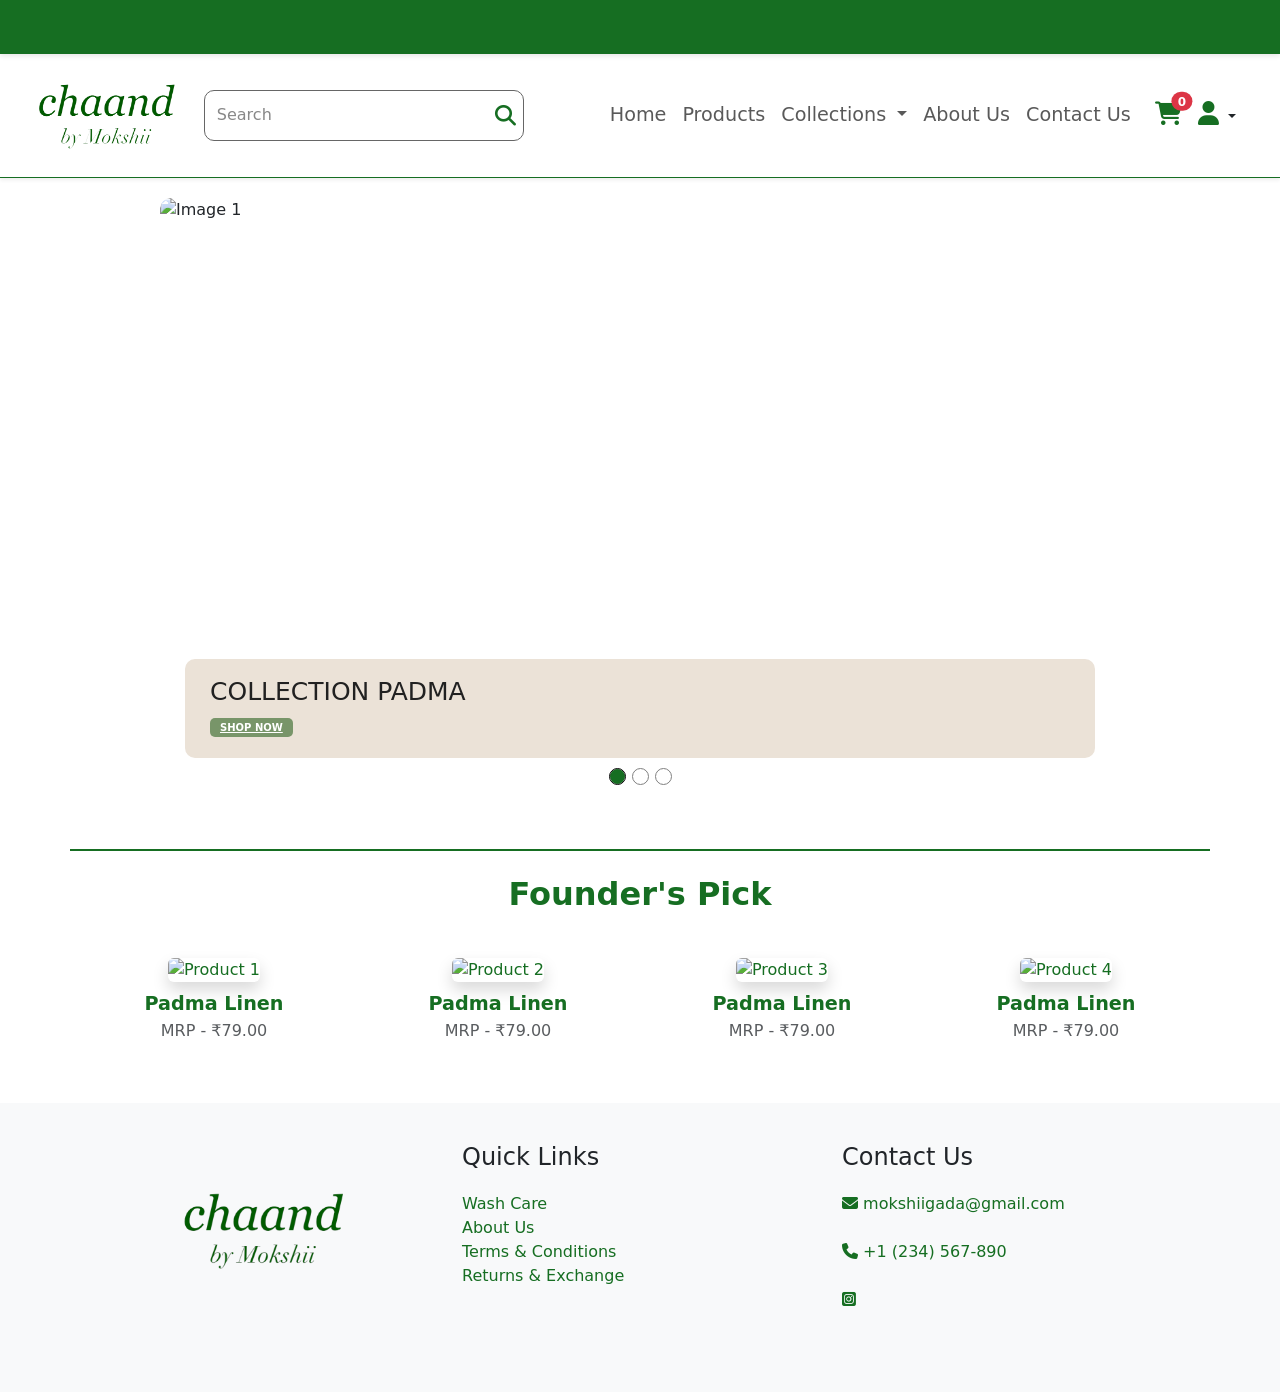
==== commit 181bfd59: "twentyfour" ====
--- a/index.html
+++ b/index.html
@@ -25,6 +25,8 @@
     <link rel="stylesheet" href="./CSS/products/products.css">
     <link rel="stylesheet" href="./CSS/home.css">
 
+    <!-- Custom JS -->
+     <script src="./JS/home.js"></script>
     
 </head>
 <body>
@@ -56,7 +58,7 @@
             <div class="collapse navbar-collapse content_bar order-2" id="navbarContent">
                 <ul class="navbar-nav ms-auto mb-2 mb-lg-0">
                     <li class="nav-item">
-                        <a class="nav-link" href="#">Home</a>
+                        <a class="nav-link" href="index.html">Home</a>
                     </li>
                     <li class="nav-item">
                         <a class="nav-link" href="product.html">Products</a>
@@ -80,28 +82,40 @@
         
             <!-- desktop view -->
             <div class="icon-bar d-none d-lg-flex align-items-center ms-lg-3 order-2">
-                <a href="/cart" class="nav-link position-relative me-3">
+                <a href="my_cart.html" class="nav-link position-relative me-3">
                     <i class="fa fa-shopping-cart"></i>
                     <span class="position-absolute top-0 start-100 translate-middle badge rounded-pill bg-danger">0</span>
                 </a>
-                <a href="/account" class="nav-link">
-                    <i class="fa fa-user"></i>
-                </a>
+                <div class="dropdown">
+                    <a href="#" class="nav-link dropdown-toggle" id="userDropdown" role="button" data-bs-toggle="dropdown" aria-expanded="false">
+                        <i class="fa fa-user"></i>
+                    </a>
+                    <ul class="dropdown-menu" aria-labelledby="userDropdown" style="left: auto; right: 0;">
+                        <li><a href="my_acc_dashboard.html" class="dropdown-item">My Account</a></li>
+                        <li><a href="login.html" class="dropdown-item">Login</a></li>
+                    </ul>
+                </div>
             </div>
         
             <!-- mobile view -->
             <div class="icon-bar d-flex d-lg-none align-items-center order-1 ms-auto">
-                <a href="/cart" class="nav-link position-relative me-3">
+                <a href="my_cart.html" class="nav-link position-relative me-3">
                     <i class="fa fa-shopping-cart"></i>
                     <span class="position-absolute top-0 start-100 translate-middle badge rounded-pill bg-danger">0</span>
                 </a>
-                <a href="/account" class="nav-link">
-                    <i class="fa fa-user"></i>
-                </a>
-            </div>
-        </div>
-        
-    </nav>        
+                <div class="dropdown">
+                    <a href="#" class="nav-link dropdown-toggle" id="userDropdown" role="button" data-bs-toggle="dropdown" aria-expanded="false">
+                        <i class="fa fa-user"></i>
+                    </a>
+                    <ul class="dropdown-menu" aria-labelledby="userDropdown" style="left: auto; right: 0;">
+                        <li><a href="my_acc_dashboard.html" class="dropdown-item">My Account</a></li>
+                        <li><a href="login.html" class="dropdown-item">Login</a></li>
+
+                    </ul>
+                </div>
+            </div>
+        </div> 
+    </nav>       
 
 
     <!-- <section class="main" style="background-color: aqua; height: 200px;"> 
@@ -109,38 +123,36 @@
     </section> -->
 
     <main>
-        <div class="banner">
-            <div class="container">
-                <div class="slider-container has-scrollbar">
-                    <div class="slider-item">
-                        <img src="./images/carousel1.png" alt="carousel1" class="banner-img">
-                        <div class="banner-content">
-                            <h2 class="banner-title">Collection Padma</h2>
-                            <a href="#" class="banner-btn">Shop now</a>
-                        </div>
+        <div id="carouselExample" class="carousel slide w-75 mx-auto" data-bs-ride="carousel">
+            <div class="carousel-inner">
+                <div class="carousel-item active">
+                    <img src="./images/carousel1.png" alt="Image 1">
+                    <div class="banner-content">
+                        <h2 class="banner-title">Collection Padma</h2>
+                        <a href="#" class="banner-btn">Shop now</a>
                     </div>
-                
-                    <div class="slider-item">
-                        <img src="./images/carousel2.png" alt="carousel2" class="banner-img">
-                        <div class="banner-content">
-                            <h2 class="banner-title">Collection Padma</h2>
-                            <a href="#" class="banner-btn">Shop now</a>
-                        </div>
+                </div>
+                <div class="carousel-item">
+                    <img src="./images/carousel2.png" alt="Image 2">
+                    <div class="banner-content">
+                        <h2 class="banner-title">Collection Padma</h2>
+                        <a href="#" class="banner-btn">Shop now</a>
                     </div>
-                
-                    <div class="slider-item">
-                        <img src="./images/carousel1.png" alt="carousel3" class="banner-img">
-                        <div class="banner-content">
-                            <h2 class="banner-title">Collection Padma</h2>
-                            <a href="#" class="banner-btn">Shop now</a>
-                        </div>
+                </div>
+                <div class="carousel-item">
+                    <img src="./images/carousel1.png" alt="Image 3">
+                    <div class="banner-content">
+                        <h2 class="banner-title">Collection Padma</h2>
+                        <a href="#" class="banner-btn">Shop now</a>
                     </div>
-                
-                    <div class="carousel-indicator"></div>
-                </div>
-                
-            </div>
-        </div>
+                </div>
+            </div>
+            <div class="carousel-indicators">
+                <button type="button" data-bs-target="#carouselExample" style="height: 15px; width: 15px; border: 1px solid black;" data-bs-slide-to="0" class="active" aria-current="true" aria-label="Slide 1"></button>
+                <button type="button" data-bs-target="#carouselExample" style="height: 15px; width: 15px; border: 1px solid black;" data-bs-slide-to="1" aria-label="Slide 2"></button>
+                <button type="button" data-bs-target="#carouselExample" style="height: 15px; width: 15px; border: 1px solid black;" data-bs-slide-to="2" aria-label="Slide 3"></button>
+            </div>
+        </div> 
 
         
 
--- a/CSS/home.css
+++ b/CSS/home.css
@@ -222,25 +222,36 @@
 }
 
 /* carousel */
-.banner {
-    margin: 30px 0;
+#carouselExample {
+    /* display: flex; */
+    transition: transform 0.5s ease-in-out;
+    width: 100%;
+    overflow: hidden;
+    top: 20px;
+}
+
+.carousel {
     
-}
-.slider-container {
+    position: relative;
+    overflow: hidden;
+    border-radius: 10px;
+    /* box-shadow: 0 4px 10px rgba(0, 0, 0, 0.2); */
+}
+
+.carousel-inner {
     display: flex;
     align-items: center;
     gap: 10px;
     border-radius: 10px;
-    overflow-y: hidden;  
-    scroll-snap-type: inline mandatory;
-    overscroll-behavior-inline: contain;
-    scrollbar-width: thin;
-    scrollbar-color: #166e22 #f0f0f0;
-    width: 100%;
-}
-
-
-.slider-item {
+    overflow-y: hidden;
+    scroll-snap-type: x mandatory;
+    scroll-behavior: smooth;
+    overflow-x: auto;
+    scrollbar-width: none; /* For Firefox */
+    -ms-overflow-style: none; /* For Internet Explorer and Edge */
+}
+
+.carousel-item {
     position: relative;
     min-width: 100%;
     max-height: 450px;
@@ -250,23 +261,45 @@
     scroll-snap-align: start;
 }
 
-.slider-item .banner-img {
+.carousel-item img {
     width: 100%;
     height: 100%;
     object-fit: cover;
-    object-position: right;
+    object-position: center;
 }
 
 @media (min-width: 1024px) {
-    .slider-item {
+    .carousel-item {
         max-height: 600px;
     }
 }
 
+.carousel-indicators {
+    position: relative;
+    bottom: 30px;   
+    display: flex;
+    justify-content: center;
+    align-items: center;
+    /* background-color: #888; */
+}
+
+.carousel-indicators button {
+    background-color: #ebe2d7;
+    border: none;
+    border-radius: 50%;
+    height: 15px;
+    width: 15px;
+    margin: 0 5px;
+    cursor: pointer;
+}
+
+.carousel-indicators button.active {
+    background-color: #166e22;
+}
 .banner-content {
     background: #ebe2d7;
     position: absolute;
-    bottom: 25px;
+    bottom: 40px;
     left: 25px;
     right: 25px;
     padding: 20px 25px;
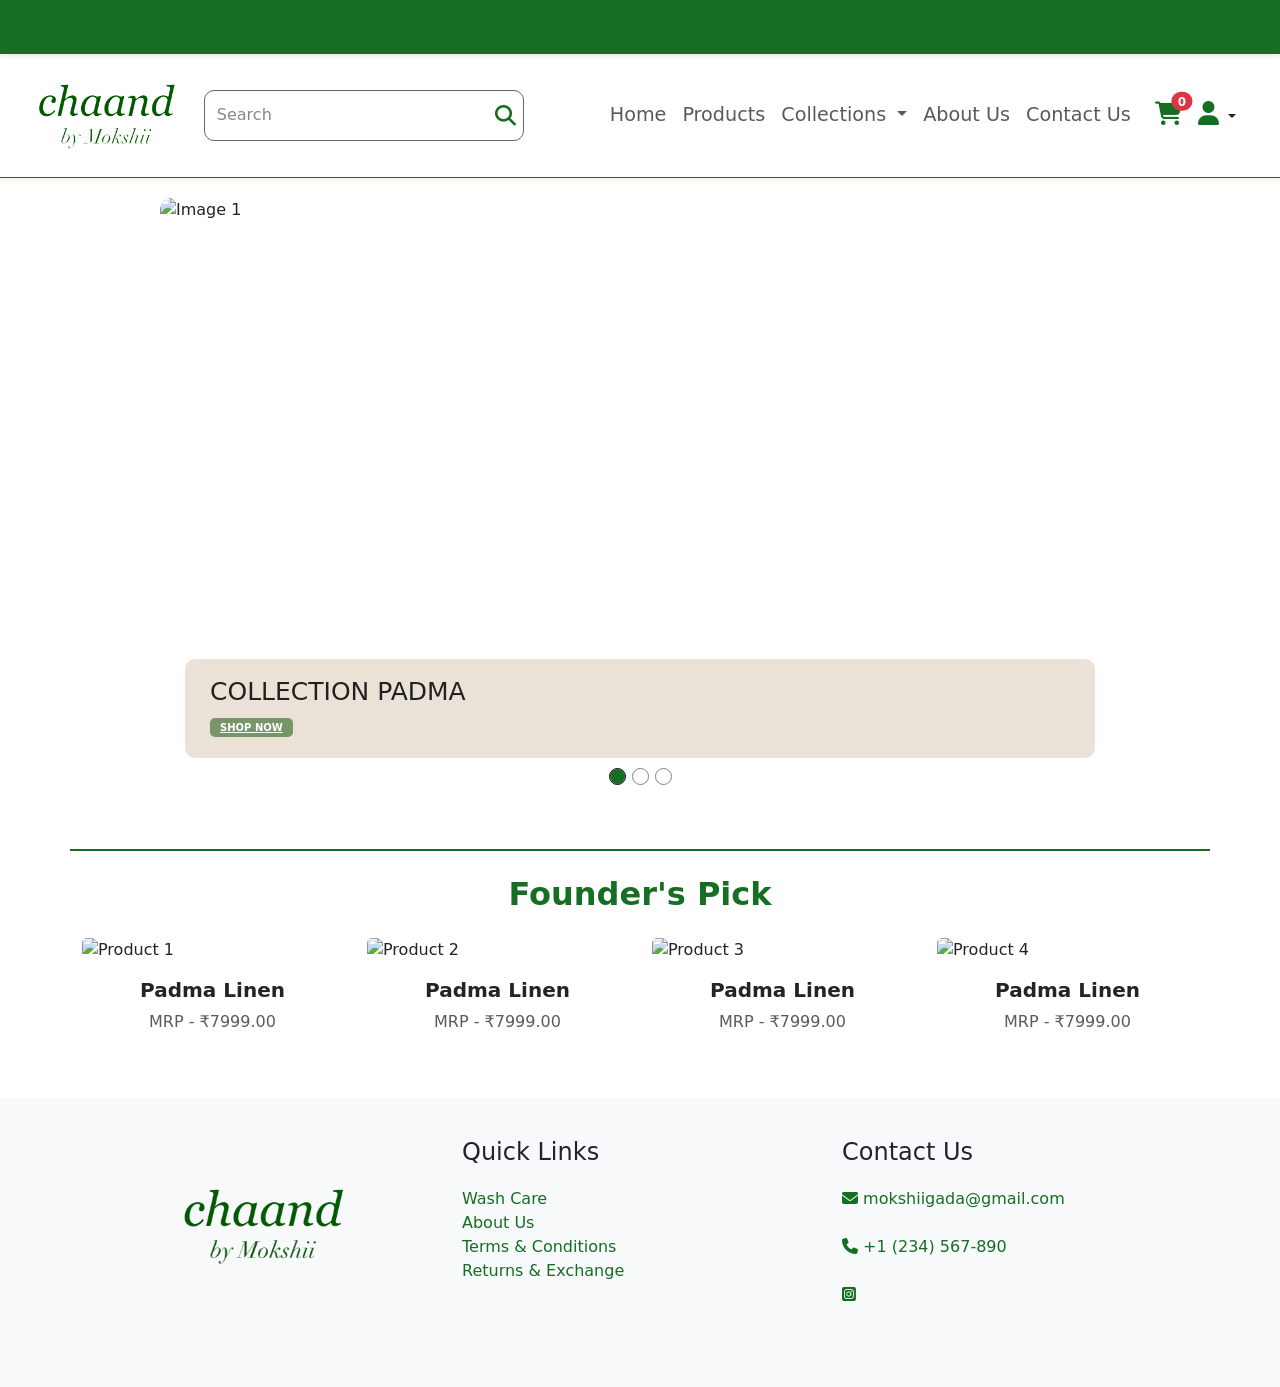
==== commit b0298dd5: "Update index.html" ====
--- a/index.html
+++ b/index.html
@@ -158,36 +158,56 @@
 
         <div class="container py-4 founder_pick">
             <h2 class="text-center mb-4 heading"><b>Founder's Pick</b></h2>
-            <ul class="product d-flex flex-wrap justify-content-center">
-                <li class="col-6 col-md-4 col-lg-3">
-                    <figure class="text-center">
-                        <img src="images/carousel1.png" alt="Product 1" class="img-fluid rounded shadow">
-                        <figcaption class="mt-2 fw-bold">Padma Linen</figcaption>
-                        <figcaption class="text-muted">MRP - &#8377;79.00</figcaption>
-                    </figure>
-                </li>
-                <li class="col-6 col-md-4 col-lg-3">
-                    <figure class="text-center">
-                        <img src="images/carousel2.png" alt="Product 2" class="img-fluid rounded shadow">
-                        <figcaption class="mt-2 fw-bold">Padma Linen</figcaption>
-                        <figcaption class="text-muted">MRP - &#8377;79.00</figcaption>
-                    </figure>
-                </li>
-                <li class="col-6 col-md-4 col-lg-3">
-                    <figure class="text-center">
-                        <img src="images/carousel1.png" alt="Product 3" class="img-fluid rounded shadow">
-                        <figcaption class="mt-2 fw-bold">Padma Linen</figcaption>
-                        <figcaption class="text-muted">MRP - &#8377;79.00</figcaption>
-                    </figure>
-                </li>
-                <li class="col-6 col-md-4 col-lg-3">
-                    <figure class="text-center">
-                        <img src="images/carousel1.png" alt="Product 4" class="img-fluid rounded shadow">
-                        <figcaption class="mt-2 fw-bold">Padma Linen</figcaption>
-                        <figcaption class="text-muted">MRP - &#8377;79.00</figcaption>
-                    </figure>
-                </li>
-            </ul>
+            <div class="row justify-content-center">
+                <div class="col-6 col-lg-3 mb-4 founders_card">
+                    <div class="card  border-0">
+                        <div class="image-container">
+                            <img src="images/carousel1.png" class="card-img-top" alt="Product 1">
+                        </div>
+                        <div class="card-body text-center">
+                            <h5 class="card-title fw-bold">Padma Linen</h5>
+                            <p class="card-text text-muted">MRP - &#8377;7999.00</p>
+                            <!-- <a href="#" class="btn btn-outline-dark btn-sm">View Product</a> -->
+                        </div>
+                    </div>
+                </div>
+                <div class="col-6 col-lg-3 mb-4 founders_card">
+                    <div class="card  border-0">
+                        <div class="image-container">
+                            <img src="images/carousel2.png" class="card-img-top" alt="Product 2">
+                        </div>
+                        <div class="card-body text-center">
+                            <h5 class="card-title fw-bold">Padma Linen</h5>
+                            <p class="card-text text-muted">MRP - &#8377;7999.00</p>
+                            <!-- <a href="#" class="btn btn-outline-dark btn-sm">View Product</a> -->
+                        </div>
+                    </div>
+                </div>
+                <div class="col-6 col-lg-3 mb-4 founders_card">
+                    <div class="card  border-0">
+                        <div class="image-container">
+                            <img src="images/carousel1.png" class="card-img-top" alt="Product 3">
+                        </div>
+                        <div class="card-body text-center">
+                            <h5 class="card-title fw-bold">Padma Linen</h5>
+                            <p class="card-text text-muted">MRP - &#8377;7999.00</p>
+                            <!-- <a href="#" class="btn btn-outline-dark btn-sm">View Product</a> -->
+                        </div>
+                    </div>
+                </div>
+                <div class="col-6 col-lg-3 mb-4 founders_card">
+                    <div class="card  border-0">
+                        <div class="image-container">
+                            <img src="images/carousel1.png" class="card-img-top" alt="Product 4">
+                        </div>
+                        <div class="card-body text-center">
+                            <h5 class="card-title fw-bold">Padma Linen</h5>
+                            <p class="card-text text-muted">MRP - &#8377;7999.00</p>
+                            <!-- <a href="#" class="btn btn-outline-dark btn-sm">View Product</a> -->
+                        </div>
+                    </div>
+                </div>
+            </div>
         </div>
     </main>
 
@@ -222,4 +242,4 @@
     </footer>
 </body>
 </html>
-    +    
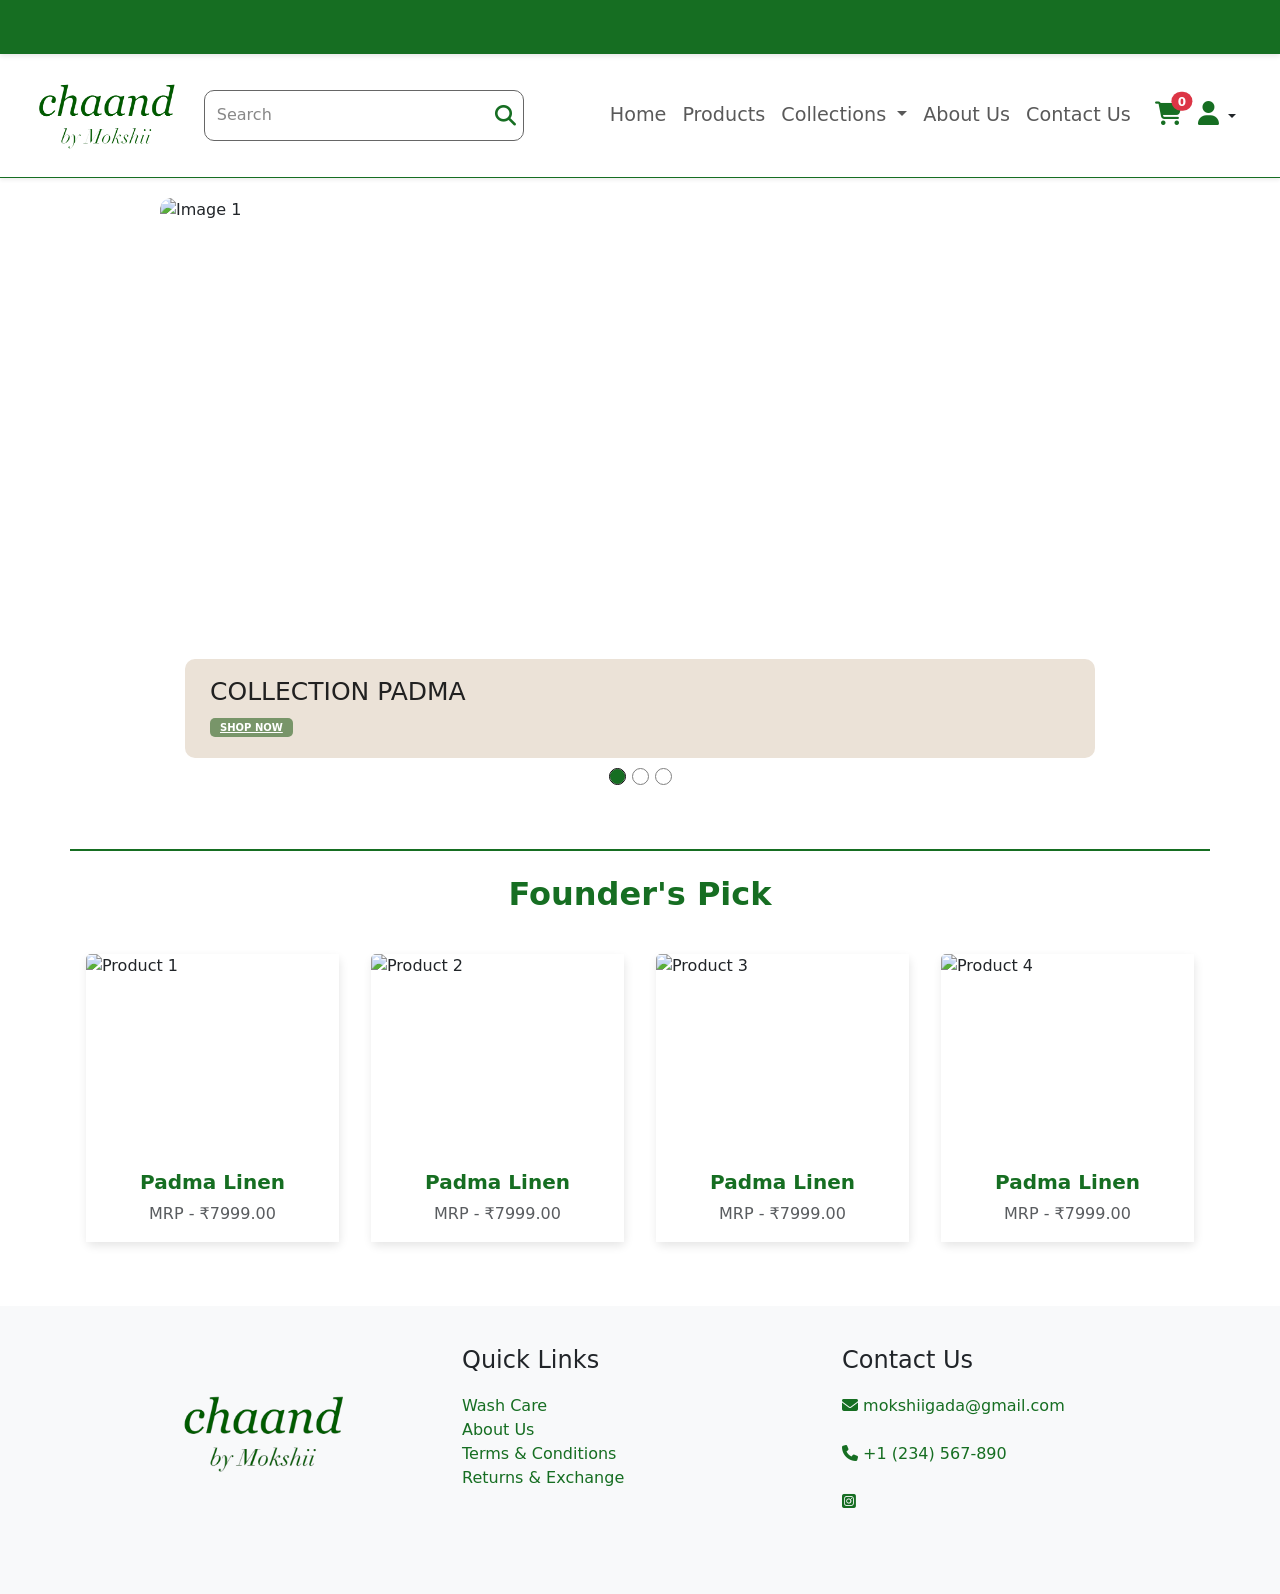
==== commit 96d808c9: "Update index.html" ====
--- a/index.html
+++ b/index.html
@@ -24,9 +24,6 @@
     <!-- Custom CSS -->
     <link rel="stylesheet" href="./CSS/products/products.css">
     <link rel="stylesheet" href="./CSS/home.css">
-
-    <!-- Custom JS -->
-     <script src="./JS/home.js"></script>
     
 </head>
 <body>
@@ -155,7 +152,7 @@
         </div> 
 
         
-
+        <div class="hr"></div>
         <div class="container py-4 founder_pick">
             <h2 class="text-center mb-4 heading"><b>Founder's Pick</b></h2>
             <div class="row justify-content-center">
@@ -240,6 +237,9 @@
             </div>
         </div>
     </footer>
+
+    <!-- Custom JS -->
+    <script src="./JS/home.js"></script>
 </body>
 </html>
     
--- a/CSS/products/products.css
+++ b/CSS/products/products.css
@@ -228,71 +228,81 @@
     color: #166e22;
 }
 
-.product {
-    padding: 0;
-    margin: 0 -10px;
-    list-style: none;
-}
-
-.product li {
-    padding: 10px;
-    margin: 10px 0;
-    box-sizing: border-box;
-    text-align: center;
+/* founders pick */
+.founder_pick
+{
+    padding-top: 5px;
+    color: #166e22;
+}
+
+.heading{
+    color: #166e22;
+}
+
+.founder_pick .image-container {
+    width: 100%;
+    height: 200px;
+    display: flex;
+    justify-content: center;
+    align-items: center;
+    overflow: hidden;
+    background-color: var(--bs-body-bg);
+}
+
+.founder_pick .image-container img {
+    width: 100%;
+    height: 100%;
+    object-fit: contain;
+}
+
+.founder_pick .card {
     transition: transform 0.3s ease, box-shadow 0.3s ease;
 }
 
-.product li:hover {
+.founder_pick .card:hover {
     transform: scale(1.05);
-    box-shadow: 0 4px 10px rgba(0, 0, 0, 0.2);
-}
-
-/* Image styling */
-.product img {
-    width: 100%;
-    height: auto;
-    border-radius: 10px;
-    object-fit: cover;
-    transition: transform 0.3s ease;
-}
-
-.product li:hover img {
-    transform: scale(1.02);
-}
-
-/* Text styling */
-.product figcaption {
-    font-size: 1rem;
-}
-
-.product figcaption.fw-bold {
-    /* color: #166e22; */
-    font-size: 1.2rem;
-}
-
-.product figcaption.text-muted {
-    color: #6c757d;
-    font-size: 1rem;
-}
-
-/* Responsive adjustments */
-@media (min-width: 992px) {
-    .product li {
-        flex: 0 0 25%;
-        max-width: 25%;
-    }
-}
-/* 
-@media (min-width: 768px) and (max-width: 991.98px) {
-    .product li {
-        flex: 0 0 33.33%;
-        max-width: 33.33%;
-    }
-} */
-
-@media (max-width: 1200px) {
-    .product li {
-        flex: 0 0 50%;
-        max-width: 50%;
-    }
-}
+    box-shadow: 0 5px 15px rgba(0, 0, 0, 0.5);
+}
+
+.founder_pick .btn {
+    border-radius: 25px;
+    padding: 5px 15px;
+}
+
+.card {
+    box-shadow: 1px 4px 10px rgba(0, 0, 0, 0.1);
+}
+
+.card-body {
+    background-color: var(--bs-body-bg);
+}
+
+.card-title {
+    color: #166e22 !important;
+}
+
+.founders_card
+{
+    padding: 1rem;
+    max-width: 100%;
+}
+
+@media (min-width: 1400px)
+{
+    .founder_pick
+    {
+        max-width: 90%;
+        max-height: 100vh;
+    }
+
+    .founder_pick .image-container
+    {
+        height: 300px;
+    }
+
+    .founders_card
+    {
+        padding: 1rem;
+        max-width: 22%;
+    }
+}
